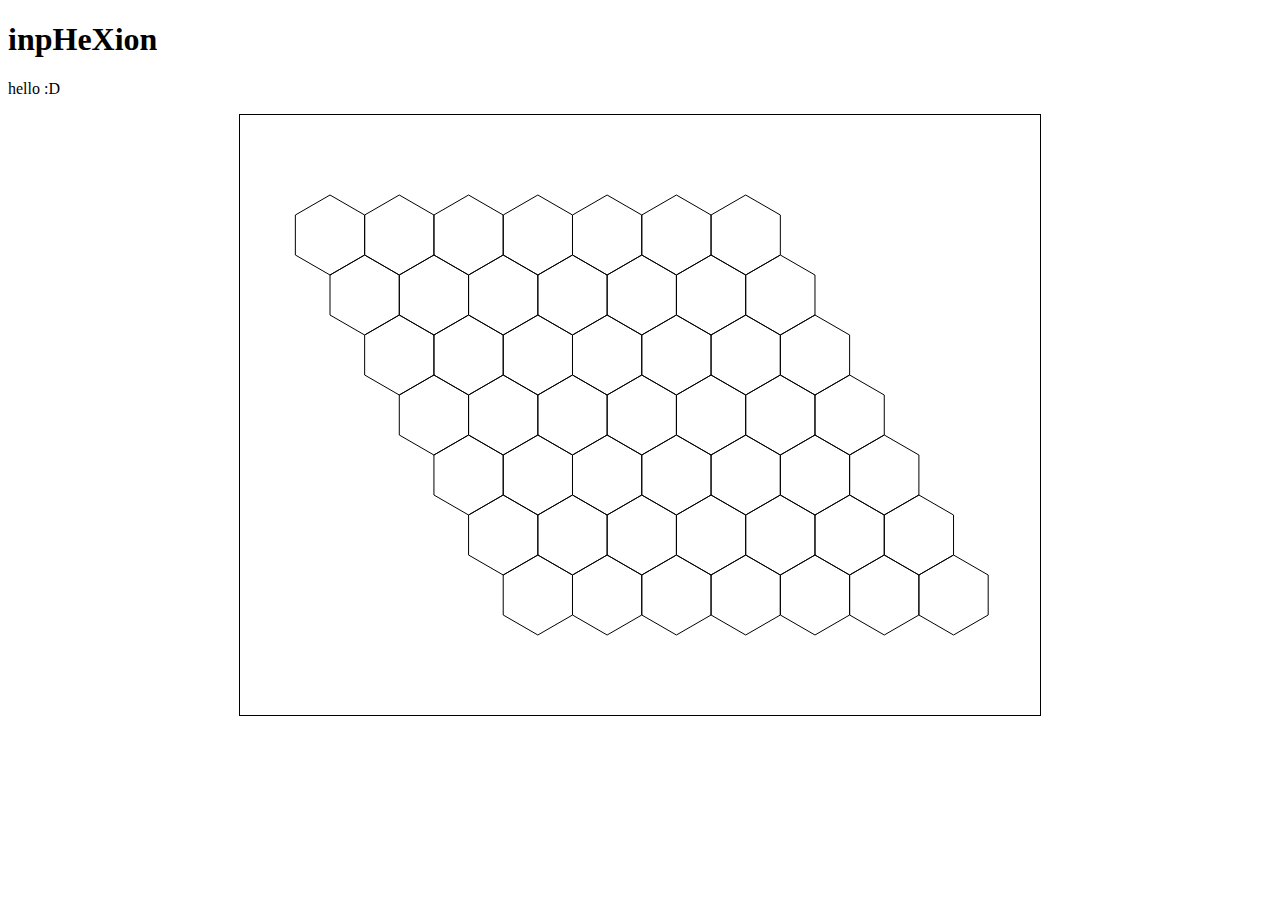
==== inpHeXion.html @ a1dbbf2e "Added first code" ====
<!DOCTYPE HTML PUBLIC "-//W3C//DTD HTML 4.01 Transitional//EN" "http://www.w3.org/TR/html4/loose.dtd">

<html>
<head>

	<link rel="stylesheet" type="text/css" href="style.css">

</head>
<body>

	<h1>inpHeXion</h1>

	<p>hello :D</p>

	<canvas id="canvasGame" width="800px" height="600px"></canvas>

	<script src="game.js"></script>
	<script src="events.js"></script>
	<script src="draw.js"></script>
	<script src="inpHeXion.js"></script>

</body>
</html>
---- style.css ----
canvas{
	border: 1px solid black;
	padding-left: 0;
	padding-right: 0;
	margin-left: auto;
	margin-right: auto;
	display: block;
}
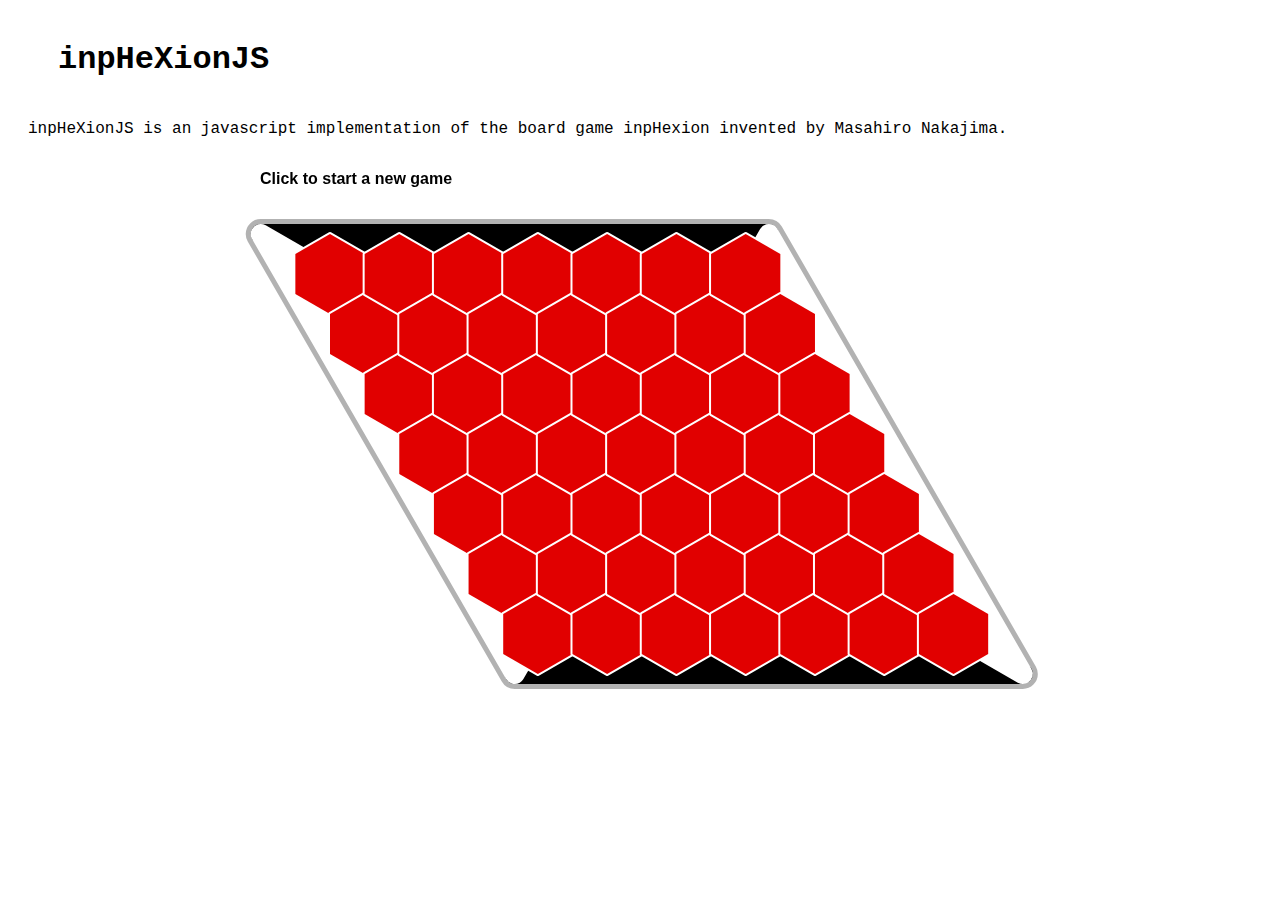
==== commit d0e1a7c9: "Added game logic, board, disk and message drawing." ====
--- a/inpHeXion.html
+++ b/inpHeXion.html
@@ -8,9 +8,9 @@
 </head>
 <body>
 
-	<h1>inpHeXion</h1>
+	<h1>inpHeXionJS</h1>
 
-	<p>hello :D</p>
+	<p>inpHeXionJS is an javascript implementation of the board game inpHexion invented by Masahiro Nakajima. </p>
 
 	<canvas id="canvasGame" width="800px" height="600px"></canvas>
 
--- a/style.css
+++ b/style.css
@@ -1,8 +1,20 @@
 canvas{
-	border: 1px solid black;
-	padding-left: 0;
-	padding-right: 0;
+	width: 100%;
+	max-width: 800px;
 	margin-left: auto;
 	margin-right: auto;
 	display: block;
 }
+
+h1{
+	padding-top: 20px;
+	padding-left: 50px;
+	font-family:"Courier New";
+}
+
+p{
+	padding-top: 20px;
+	padding-left: 20px;
+	padding-right: 20px;
+	font-family:"Courier New";
+}
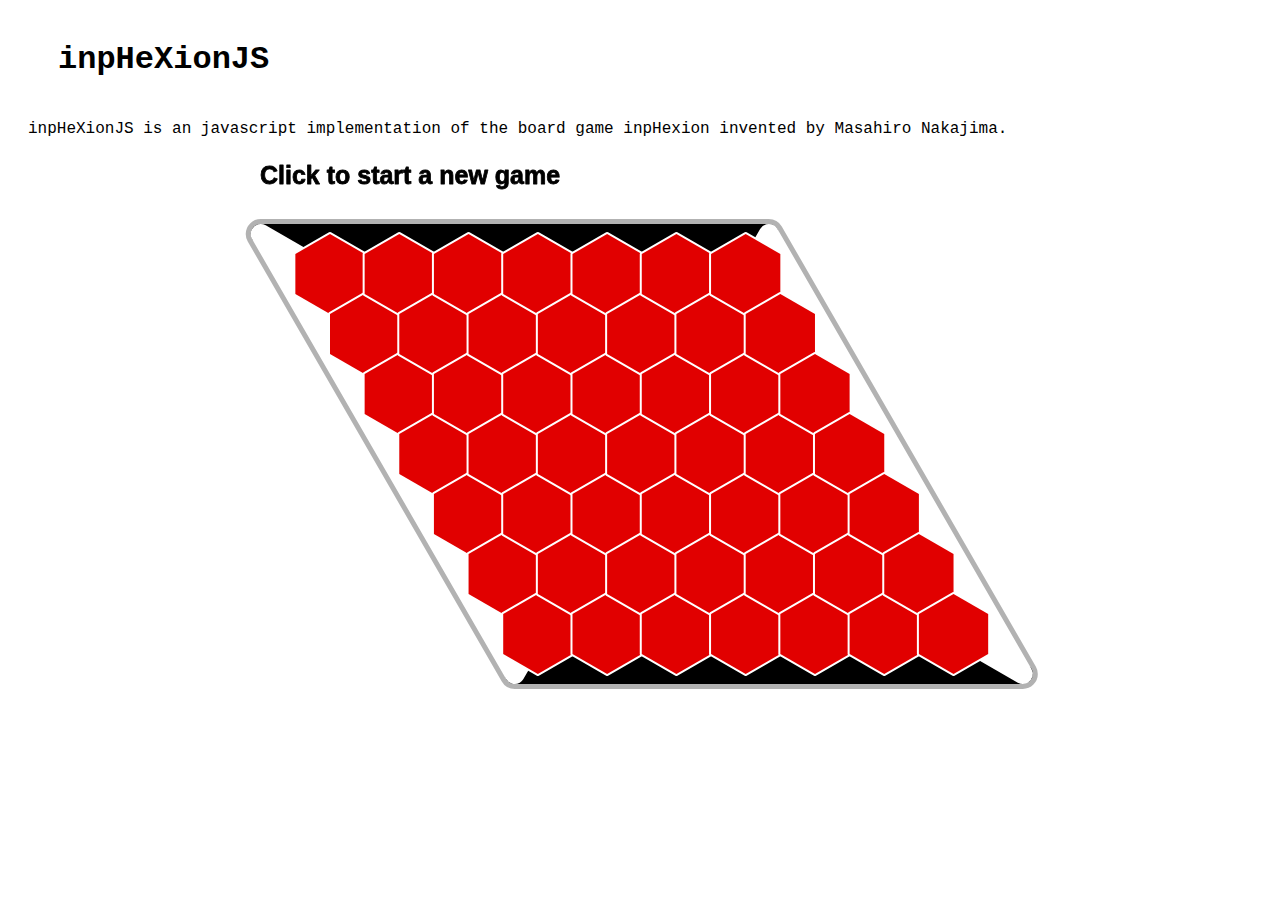
==== commit 832a03bd: "Fixed game logic" ====
--- a/inpHeXion.html
+++ b/inpHeXion.html
@@ -2,7 +2,8 @@
 
 <html>
 <head>
-
+	<title>inpHeXionJS</title>
+	<meta charset="UTF-8"> 
 	<link rel="stylesheet" type="text/css" href="style.css">
 
 </head>
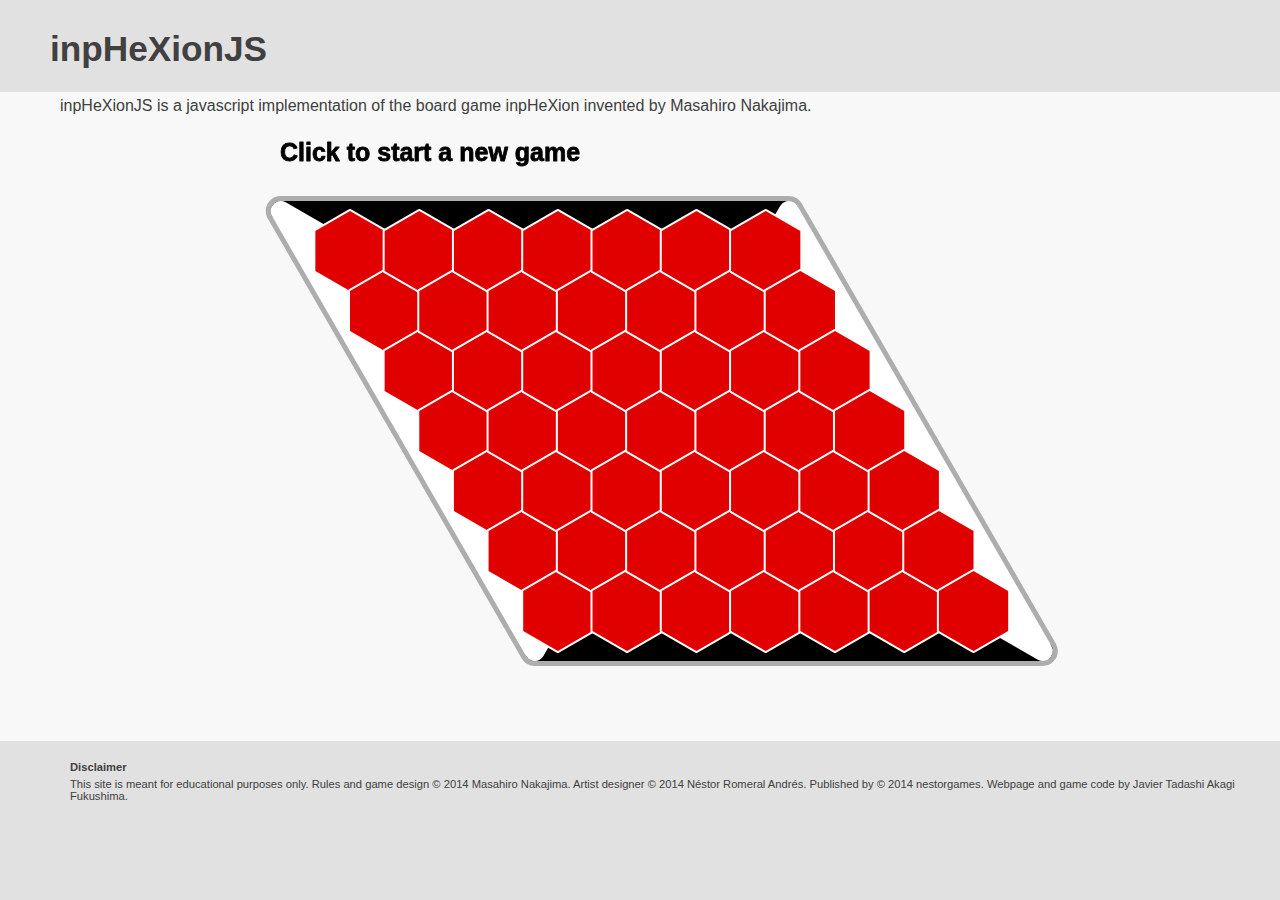
==== commit cff00c47: "New page design" ====
--- a/inpHeXion.html
+++ b/inpHeXion.html
@@ -1,24 +1,46 @@
-<!DOCTYPE HTML PUBLIC "-//W3C//DTD HTML 4.01 Transitional//EN" "http://www.w3.org/TR/html4/loose.dtd">
-
-<html>
-<head>
-	<title>inpHeXionJS</title>
-	<meta charset="UTF-8"> 
-	<link rel="stylesheet" type="text/css" href="style.css">
-
-</head>
-<body>
-
-	<h1>inpHeXionJS</h1>
-
-	<p>inpHeXionJS is an javascript implementation of the board game inpHexion invented by Masahiro Nakajima. </p>
-
-	<canvas id="canvasGame" width="800px" height="600px"></canvas>
-
-	<script src="game.js"></script>
-	<script src="events.js"></script>
-	<script src="draw.js"></script>
-	<script src="inpHeXion.js"></script>
-
-</body>
-</html>
+<!DOCTYPE HTML PUBLIC "-//W3C//DTD HTML 4.01 Transitional//EN" "http://www.w3.org/TR/html4/loose.dtd">
+
+<html>
+<head>
+	<title>inpHeXionJS</title>
+	<meta charset="UTF-8"> 
+	<link rel="stylesheet" type="text/css" href="style.css">
+
+</head>
+<body>
+	<!-- Title -->
+	<div class="header">
+		<h1>inpHeXionJS</h1>
+	</div>
+
+	<!-- Text and game -->
+	<div class="body">
+		<p>inpHeXionJS is a javascript implementation of the board game inpHeXion invented by Masahiro Nakajima. </p>
+
+		<canvas id="canvasGame" width="800px" height="600px"></canvas>
+	</div>
+
+	<!-- Disclaimer -->
+	<div class="footer">
+		<h4>Disclaimer</h4>
+		
+		<p> This site is meant for educational purposes only.
+
+		Rules and game design © 2014 Masahiro Nakajima.
+
+		Artist designer © 2014 Néstor Romeral Andrés.
+
+		Published by © 2014 nestorgames.
+
+		Webpage and game code by Javier Tadashi Akagi Fukushima.
+		</p>
+	</div>
+	
+	
+	<script src="game.js"></script>
+	<script src="events.js"></script>
+	<script src="draw.js"></script>
+	<script src="inpHeXion.js"></script>
+
+</body>
+</html>
--- a/style.css
+++ b/style.css
@@ -1,20 +1,52 @@
-canvas{
-	width: 100%;
-	max-width: 800px;
-	margin-left: auto;
-	margin-right: auto;
-	display: block;
-}
-
-h1{
-	padding-top: 20px;
-	padding-left: 50px;
-	font-family:"Courier New";
-}
-
-p{
-	padding-top: 20px;
-	padding-left: 20px;
-	padding-right: 20px;
-	font-family:"Courier New";
-}
+body{
+	background-color:#e1e1e1;
+	margin:0;
+	padding:0;
+	color:#404040;
+	font-family:"Lucida Sans Unicode", "Lucida Grande", sans-serif;
+}
+
+div.header{
+	padding-top: 5px;
+	padding-left: 50px;
+}
+
+div.body{
+	background-color:#f8f8f8;
+	padding-top: 5px;
+	padding-left: 40px;
+	padding-bottom: 10px;
+}
+
+div.footer{
+	margin:0;
+	padding-top: 20px;
+	padding-left: 50px;
+	padding-bottom: 10px;
+	font-size:70%;
+}
+
+h1{
+	font-size:220%;
+}
+
+h4{
+	margin-top: 0px;
+	margin-bottom: 5px;
+	padding-left: 20px;
+	padding-right: 20px;
+}
+
+p{
+	margin-top: 0px;
+	padding-left: 20px;
+	padding-right: 20px;
+}
+
+canvas{
+	width: 100%;
+	max-width: 800px;
+	margin-left: auto;
+	margin-right: auto;
+	display: block;
+}
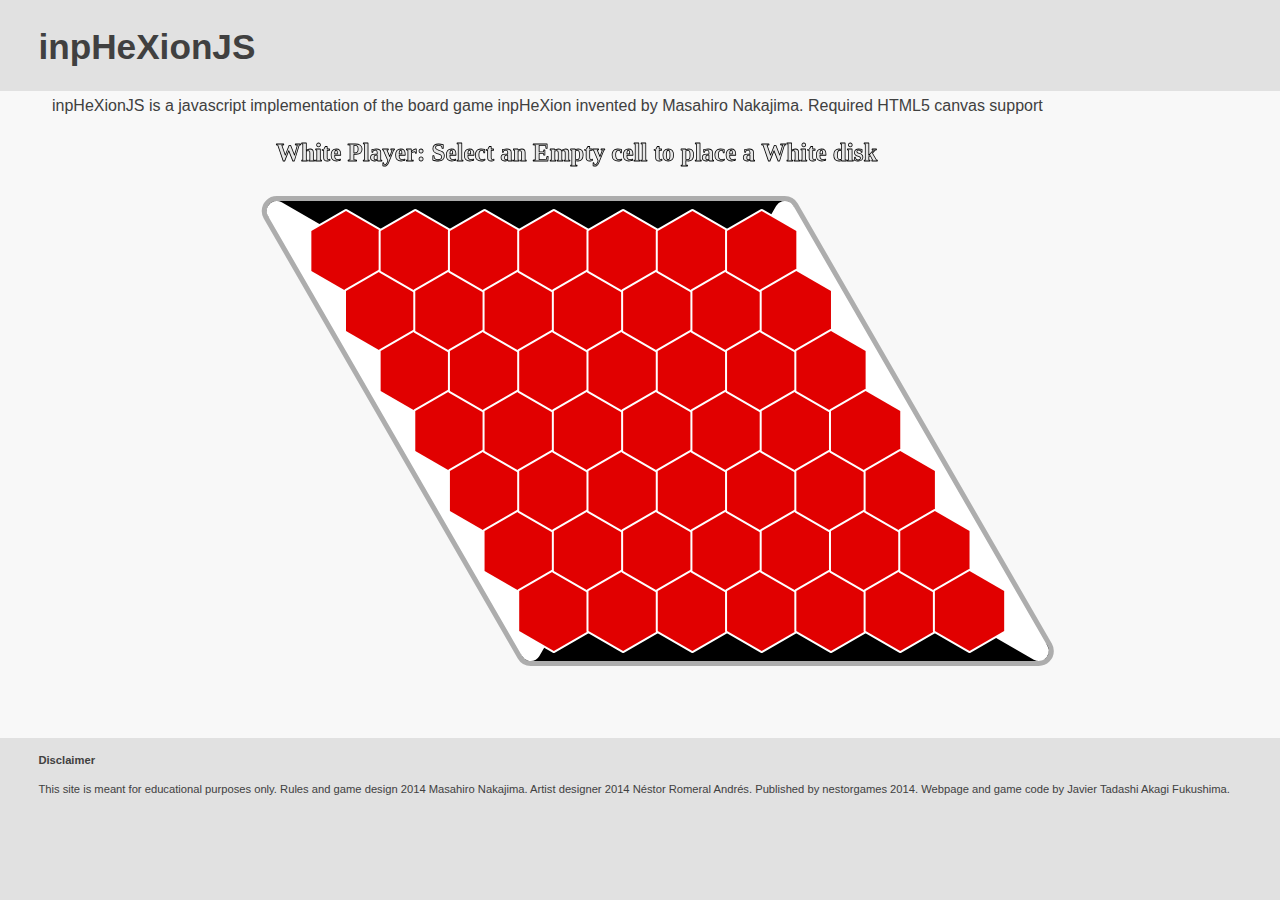
==== commit 4a511ffa: "Added, fixed and refactored codes" ====
--- a/inpHeXion.html
+++ b/inpHeXion.html
@@ -4,6 +4,7 @@
 <head>
 	<title>inpHeXionJS</title>
 	<meta charset="UTF-8"> 
+	<meta name="viewport" content="width=device-width, initial-scale=1" />
 	<link rel="stylesheet" type="text/css" href="style.css">
 
 </head>
@@ -15,29 +16,29 @@
 
 	<!-- Text and game -->
 	<div class="body">
-		<p>inpHeXionJS is a javascript implementation of the board game inpHeXion invented by Masahiro Nakajima. </p>
+		<p>inpHeXionJS is a javascript implementation of the board game inpHeXion invented by Masahiro Nakajima. Required HTML5 canvas support</p>
 
 		<canvas id="canvasGame" width="800px" height="600px"></canvas>
 	</div>
 
 	<!-- Disclaimer -->
 	<div class="footer">
-		<h4>Disclaimer</h4>
+		<h4>Disclaimer</h4> <br>
 		
-		<p> This site is meant for educational purposes only.
+		This site is meant for educational purposes only.
 
-		Rules and game design © 2014 Masahiro Nakajima.
+		Rules and game design 2014 Masahiro Nakajima.
 
-		Artist designer © 2014 Néstor Romeral Andrés.
+		Artist designer 2014 Néstor Romeral Andrés.
 
-		Published by © 2014 nestorgames.
+		Published by nestorgames 2014.
 
 		Webpage and game code by Javier Tadashi Akagi Fukushima.
-		</p>
+		
 	</div>
 	
 	
-	<script src="game.js"></script>
+	<script src="coordinates.js"></script>
 	<script src="events.js"></script>
 	<script src="draw.js"></script>
 	<script src="inpHeXion.js"></script>
--- a/style.css
+++ b/style.css
@@ -7,22 +7,23 @@
 }
 
 div.header{
-	padding-top: 5px;
-	padding-left: 50px;
+	padding-top: 0.3%;
+	padding-left: 3%;
 }
 
 div.body{
 	background-color:#f8f8f8;
-	padding-top: 5px;
-	padding-left: 40px;
-	padding-bottom: 10px;
+	padding-top: 0.5%;
+	padding-left: 2.5%;
+	padding-bottom: 0.5%;
 }
 
 div.footer{
 	margin:0;
-	padding-top: 20px;
-	padding-left: 50px;
-	padding-bottom: 10px;
+	padding-top: 1.25%;
+	padding-left: 3%;
+	padding-bottom: 1.25%;
+	padding-right: 3%;
 	font-size:70%;
 }
 
@@ -33,8 +34,6 @@
 h4{
 	margin-top: 0px;
 	margin-bottom: 5px;
-	padding-left: 20px;
-	padding-right: 20px;
 }
 
 p{
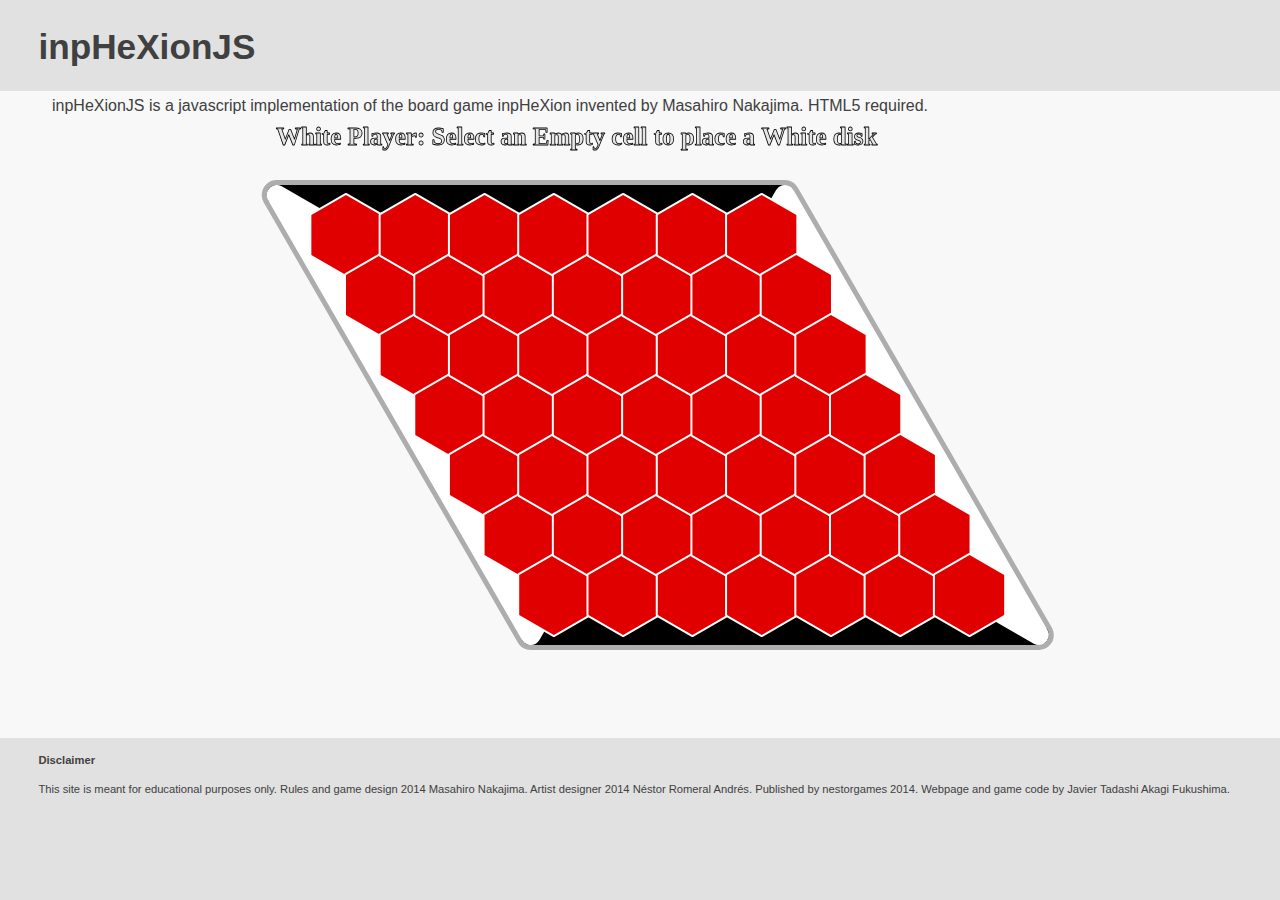
==== commit b5fd10ab: "Fixed merge conflict" ====
--- a/inpHeXion.html
+++ b/inpHeXion.html
@@ -3,8 +3,7 @@
 <html>
 <head>
 	<title>inpHeXionJS</title>
-	<meta charset="UTF-8"> 
-	<meta name="viewport" content="width=device-width, initial-scale=1" />
+	<meta charset="UTF-8">
 	<link rel="stylesheet" type="text/css" href="style.css">
 
 </head>
@@ -16,13 +15,14 @@
 
 	<!-- Text and game -->
 	<div class="body">
-		<p>inpHeXionJS is a javascript implementation of the board game inpHeXion invented by Masahiro Nakajima. Required HTML5 canvas support</p>
+		<p>inpHeXionJS is a javascript implementation of the board game inpHeXion invented by Masahiro Nakajima. HTML5 required.
 
 		<canvas id="canvasGame" width="800px" height="600px"></canvas>
 	</div>
 
 	<!-- Disclaimer -->
 	<div class="footer">
+
 		<h4>Disclaimer</h4> <br>
 		
 		This site is meant for educational purposes only.
@@ -45,3 +45,4 @@
 
 </body>
 </html>
+
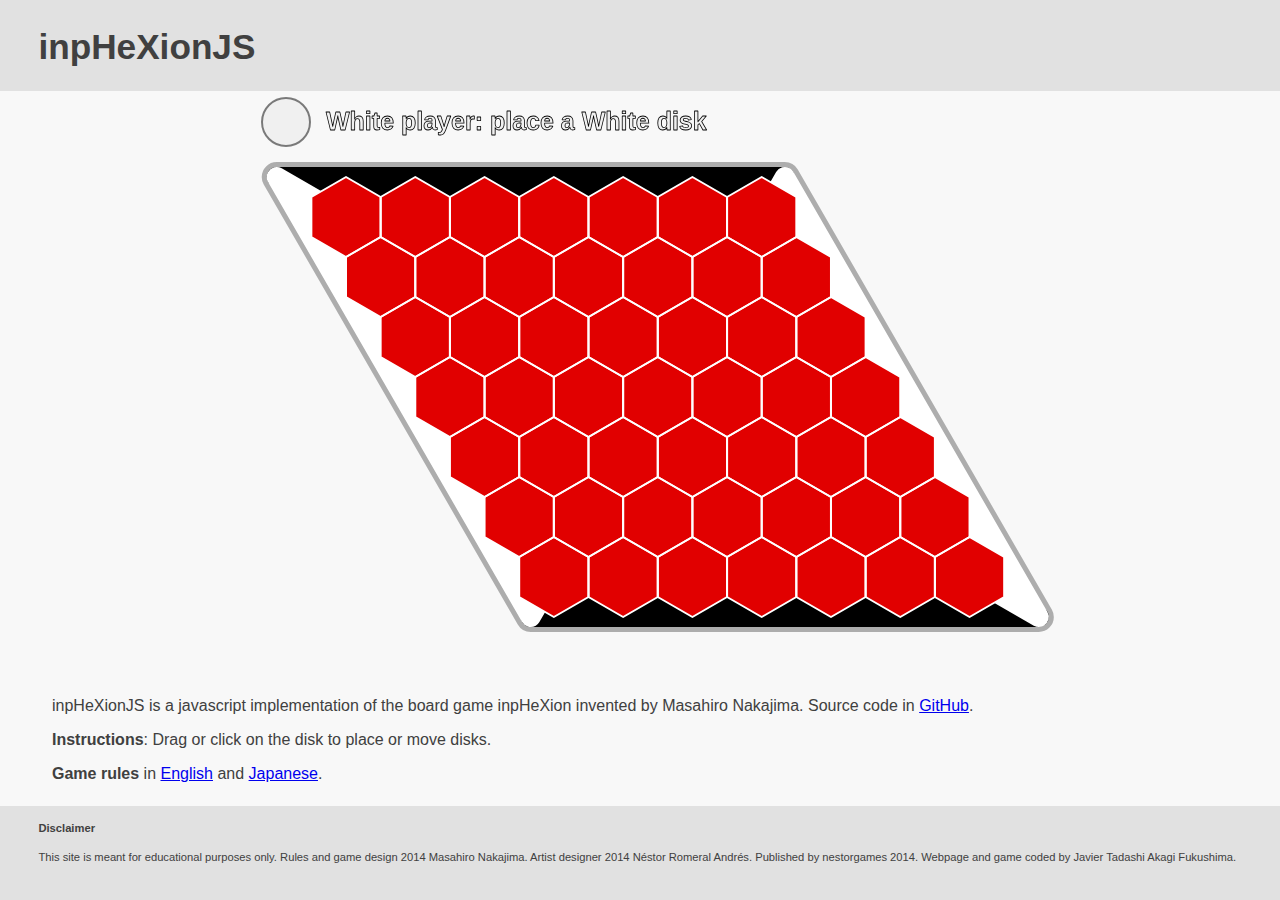
==== commit 66795da0: "Fixed and implemented all features" ====
--- a/inpHeXion.html
+++ b/inpHeXion.html
@@ -14,10 +14,19 @@
 	</div>
 
 	<!-- Text and game -->
-	<div class="body">
-		<p>inpHeXionJS is a javascript implementation of the board game inpHeXion invented by Masahiro Nakajima. HTML5 required.
+	<div class="body" id="qwer">
+		<canvas id="canvasGame" width="800px" height="600px"></canvas>
 
-		<canvas id="canvasGame" width="800px" height="600px"></canvas>
+		<p>
+		inpHeXionJS is a javascript implementation of the board game inpHeXion invented by Masahiro Nakajima. Source code in <a href="https://github.com/tada-s/inpHeXionJS">GitHub</a>.
+		</p>
+		<p>
+		<b>Instructions</b>: Drag or click on the disk to place or move disks.
+		</p>
+		<p>
+		<b>Game rules</b> in <a href="http://www.nakajim.net/index.php?inpHeXion%20(English)">English</a> and <a href="http://www.nakajim.net/index.php?inpHeXion">Japanese</a>.
+		</p>
+		
 	</div>
 
 	<!-- Disclaimer -->
@@ -33,7 +42,7 @@
 
 		Published by nestorgames 2014.
 
-		Webpage and game code by Javier Tadashi Akagi Fukushima.
+		Webpage and game coded by Javier Tadashi Akagi Fukushima.
 		
 	</div>
 	
